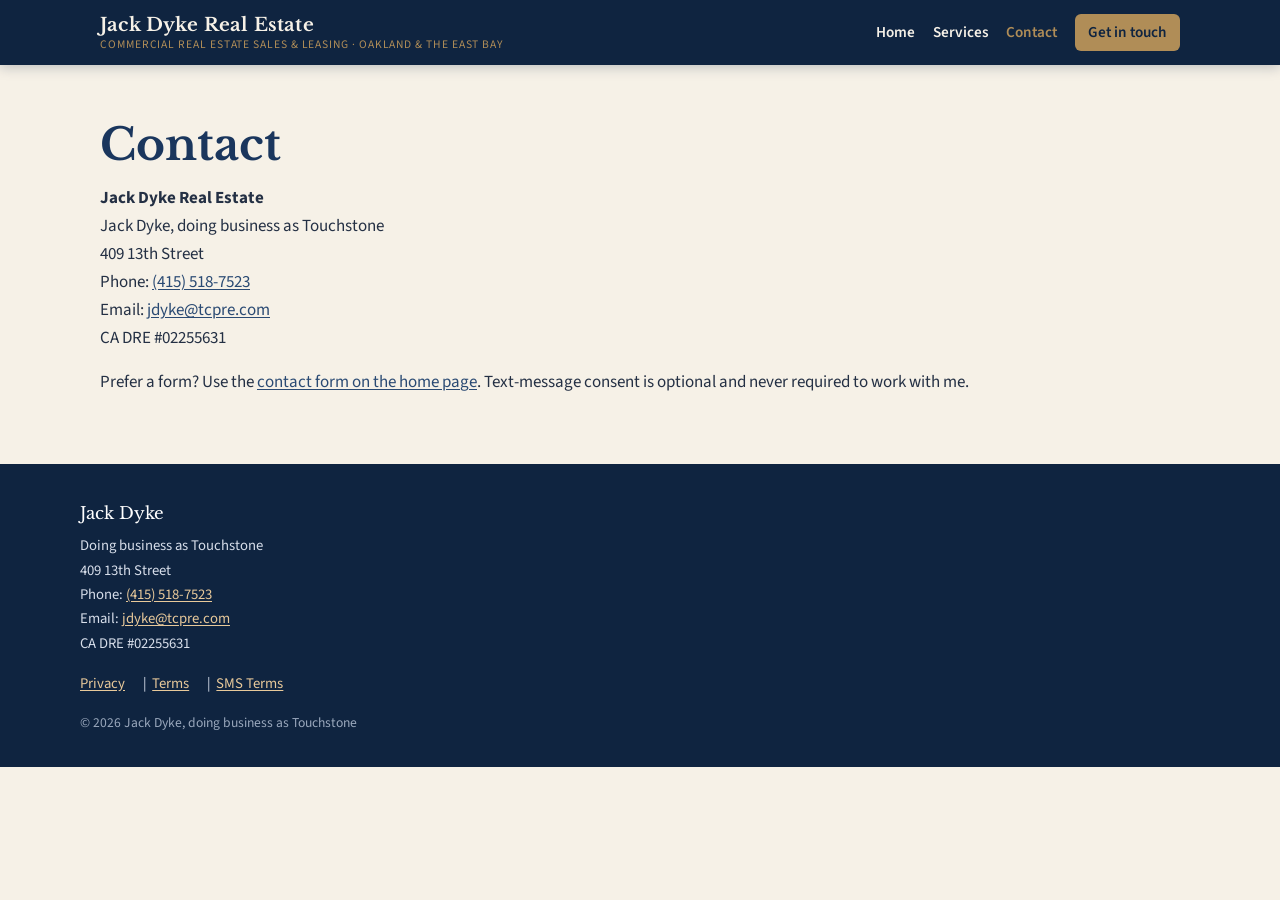
==== contact.html @ b30fa637 "Initial site" ====
<!DOCTYPE html>
<html lang="en">
<head>
  <meta charset="utf-8">
  <meta name="viewport" content="width=device-width, initial-scale=1">
  <title>Contact | Jack Dyke Real Estate</title>
  <meta name="description" content="Contact Jack Dyke Real Estate.">
  <link rel="preconnect" href="https://fonts.googleapis.com">
  <link rel="preconnect" href="https://fonts.gstatic.com" crossorigin>
  <link href="https://fonts.googleapis.com/css2?family=Libre+Baskerville:wght@400;700&family=Source+Sans+3:wght@400;600;700&display=swap" rel="stylesheet">
  <link rel="stylesheet" href="css/styles.css">
</head>
<body>
  <a class="skip-link" href="#main">Skip to content</a>
  <header class="site-header">
    <div class="header-inner">
      <a class="brand" href="index.html">
        <span class="brand-name">Jack Dyke Real Estate</span>
        <span class="brand-tag">Commercial real estate sales &amp; leasing · Oakland &amp; the East Bay</span>
      </a>
      <nav class="nav" aria-label="Primary">
        <a href="index.html">Home</a>
        <a href="index.html#services">Services</a>
        <a href="contact.html" aria-current="page">Contact</a>
        <a class="nav-cta" href="index.html#contact-form">Get in touch</a>
      </nav>
    </div>
  </header>
  <main id="main">
    <section class="section"><div class="wrap">
      <h1>Contact</h1>
      <p><strong>Jack Dyke Real Estate</strong><br>Jack Dyke, doing business as Touchstone<br>409 13th Street<br>
      Phone: <a href="tel:+14155187523">(415) 518-7523</a><br>Email: <a href="mailto:jdyke@tcpre.com">jdyke@tcpre.com</a><br>CA DRE #02255631</p>
      <p>Prefer a form? Use the <a href="index.html#contact-form">contact form on the home page</a>. Text-message consent is optional and never required to work with me.</p>
    </div></section>
  </main>
  <footer class="site-footer">
    <div class="footer-inner">
      <p class="footer-legal-name">Jack Dyke</p>
      <p>
        Doing business as Touchstone<br>
        409 13th Street<br>
        Phone: <a href="tel:+14155187523">(415) 518-7523</a><br>
        Email: <a href="mailto:jdyke@tcpre.com">jdyke@tcpre.com</a><br>
        CA DRE #02255631
      </p>
      <p class="footer-links">
        <a href="privacy.html">Privacy</a> |
        <a href="terms.html">Terms</a> |
        <a href="sms-terms.html">SMS Terms</a>
      </p>
      <p class="copyright">&copy; 2026 Jack Dyke, doing business as Touchstone</p>
    </div>
  </footer>
  <script src="js/form.js"></script>
</body>
</html>
---- css/styles.css ----
/* Everest Estates — shared styles
   Palette: navy + cream. Mobile-first residential real estate. */

:root {
  --navy: #1a365d;
  --navy-deep: #0f2440;
  --navy-mid: #2a4a73;
  --navy-soft: #3d5a80;
  --cream: #f6f1e7;
  --cream-dark: #ebe3d4;
  --paper: #fffdf8;
  --ink: #243044;
  --muted: #5c6778;
  --line: #d9d0c0;
  --gold: #b08d57;
  --gold-hover: #9a7846;
  --error: #9b2c2c;
  --ok: #276749;
  --shadow: 0 12px 40px rgba(15, 36, 64, 0.12);
  --radius: 12px;
  --max: 1120px;
}

*,
*::before,
*::after {
  box-sizing: border-box;
}

html {
  scroll-behavior: smooth;
}

body {
  margin: 0;
  font-family: "Source Sans 3", "Segoe UI", system-ui, sans-serif;
  font-size: 1.0625rem;
  line-height: 1.65;
  color: var(--ink);
  background: var(--cream);
}

img {
  max-width: 100%;
  height: auto;
  display: block;
}

a {
  color: var(--navy-mid);
  text-underline-offset: 2px;
}

a:hover {
  color: var(--navy);
}

h1, h2, h3, h4 {
  font-family: "Libre Baskerville", Georgia, serif;
  color: var(--navy);
  line-height: 1.25;
  font-weight: 700;
  margin: 0 0 0.75rem;
}

h1 { font-size: clamp(1.85rem, 5vw, 2.75rem); }
h2 { font-size: clamp(1.45rem, 3.4vw, 2rem); }
h3 { font-size: 1.2rem; }

p { margin: 0 0 1rem; }

.skip-link {
  position: absolute;
  left: -999px;
  top: 0;
  background: var(--navy);
  color: #fff;
  padding: 0.5rem 1rem;
  z-index: 100;
}

.skip-link:focus {
  left: 0.5rem;
  top: 0.5rem;
}

/* Header */
.site-header {
  background: var(--navy-deep);
  color: var(--cream);
  position: sticky;
  top: 0;
  z-index: 50;
  box-shadow: 0 2px 12px rgba(15, 36, 64, 0.25);
}

.header-inner {
  max-width: var(--max);
  margin: 0 auto;
  padding: 0.85rem 1.25rem;
  display: flex;
  align-items: center;
  justify-content: space-between;
  gap: 1rem;
}

.brand {
  text-decoration: none;
  color: var(--cream);
  display: flex;
  flex-direction: column;
  line-height: 1.15;
}

.brand:hover { color: var(--cream); }

.brand-name {
  font-family: "Libre Baskerville", Georgia, serif;
  font-size: 1.15rem;
  font-weight: 700;
  letter-spacing: 0.01em;
}

.brand-tag {
  font-size: 0.72rem;
  letter-spacing: 0.08em;
  text-transform: uppercase;
  color: var(--gold);
  margin-top: 0.15rem;
}

.nav {
  display: flex;
  flex-wrap: wrap;
  gap: 0.35rem 1.1rem;
  align-items: center;
}

.nav a {
  color: var(--cream);
  text-decoration: none;
  font-size: 0.95rem;
  font-weight: 600;
}

.nav a:hover,
.nav a[aria-current="page"] {
  color: var(--gold);
}

.nav .nav-cta {
  background: var(--gold);
  color: var(--navy-deep);
  padding: 0.4rem 0.85rem;
  border-radius: 6px;
  text-decoration: none;
}

.nav .nav-cta:hover {
  background: #c9a56e;
  color: var(--navy-deep);
}

/* Hero */
.hero {
  background:
    linear-gradient(105deg, rgba(15, 36, 64, 0.88) 0%, rgba(26, 54, 93, 0.72) 55%, rgba(26, 54, 93, 0.45) 100%),
    var(--hero-image) center / cover no-repeat;
  color: var(--cream);
  padding: 3rem 1.25rem 3.5rem;
}

.hero-inner {
  max-width: var(--max);
  margin: 0 auto;
  display: grid;
  gap: 2rem;
}

.hero h1 { color: #fff; }

.hero .lede {
  font-size: 1.15rem;
  color: #f0e8d8;
  max-width: 36rem;
}

.hero-points {
  list-style: none;
  padding: 0;
  margin: 1.25rem 0 0;
}

.hero-points li {
  padding: 0.2rem 0 0.2rem 1.35rem;
  position: relative;
}

.hero-points li::before {
  content: "";
  width: 0.55rem;
  height: 0.55rem;
  border-radius: 50%;
  background: var(--gold);
  position: absolute;
  left: 0;
  top: 0.65rem;
}

/* Layout */
.wrap {
  max-width: var(--max);
  margin: 0 auto;
  padding: 0 1.25rem;
}

.section {
  padding: 3.25rem 0;
}

.section-tight { padding: 2.25rem 0; }

.section-navy {
  background: var(--navy);
  color: var(--cream);
}

.section-navy h2,
.section-navy h3 { color: #fff; }

.section-paper { background: var(--paper); }

.grid-3,
.grid-2 {
  display: grid;
  gap: 1.25rem;
}

.card {
  background: var(--paper);
  border: 1px solid var(--line);
  border-radius: var(--radius);
  padding: 1.4rem 1.35rem;
  box-shadow: 0 4px 16px rgba(15, 36, 64, 0.04);
}

.card h3 { margin-bottom: 0.45rem; }

.card .step {
  display: inline-block;
  font-size: 0.75rem;
  letter-spacing: 0.08em;
  text-transform: uppercase;
  color: var(--gold);
  font-weight: 700;
  margin-bottom: 0.4rem;
}

.photo-band {
  display: grid;
  gap: 0;
}

.photo-band img {
  width: 100%;
  height: 220px;
  object-fit: cover;
}

/* Form */
.form-card {
  background: var(--paper);
  color: var(--ink);
  border-radius: var(--radius);
  padding: 1.5rem 1.35rem 1.65rem;
  box-shadow: var(--shadow);
}

.form-card h2 {
  font-size: 1.35rem;
  margin-bottom: 0.35rem;
}

.form-card .form-intro {
  color: var(--muted);
  font-size: 0.95rem;
  margin-bottom: 1.1rem;
}

label {
  display: block;
  font-weight: 650;
  font-size: 0.92rem;
  margin: 0 0 0.3rem;
  color: var(--navy);
}

.req { color: var(--gold-hover); }

.field { margin-bottom: 0.9rem; }

input[type="text"],
input[type="email"],
input[type="tel"],
textarea {
  width: 100%;
  padding: 0.7rem 0.8rem;
  border: 1px solid var(--line);
  border-radius: 8px;
  font: inherit;
  background: #fff;
  color: var(--ink);
}

input:focus,
textarea:focus {
  outline: 2px solid var(--navy-mid);
  outline-offset: 1px;
  border-color: var(--navy-mid);
}

textarea { min-height: 88px; resize: vertical; }

.consent {
  display: flex;
  gap: 0.7rem;
  align-items: flex-start;
  margin: 1.1rem 0 1.15rem;
}

.consent input[type="checkbox"] {
  margin-top: 0.3rem;
  width: 1.15rem;
  height: 1.15rem;
  flex-shrink: 0;
  accent-color: var(--navy);
}

.consent label {
  font-weight: 400;
  font-size: 0.82rem;
  line-height: 1.5;
  color: var(--ink);
  margin: 0;
}

.btn {
  display: inline-block;
  background: var(--navy);
  color: #fff;
  border: none;
  border-radius: 8px;
  padding: 0.85rem 1.25rem;
  font: inherit;
  font-weight: 700;
  cursor: pointer;
  width: 100%;
  text-align: center;
  text-decoration: none;
}

.btn:hover { background: var(--navy-deep); color: #fff; }

.form-note {
  font-size: 0.8rem;
  color: var(--muted);
  margin: 0.75rem 0 0;
}

.form-error {
  color: var(--error);
  font-size: 0.88rem;
  margin: 0 0 0.75rem;
  display: none;
}

.form-error.show { display: block; }

.thank-you {
  display: none;
  text-align: left;
}

.thank-you.show { display: block; }

.thank-you h2 { color: var(--ok); }

.offer-form.is-sent { display: none; }

/* Legal pages */
.legal {
  background: var(--paper);
  border: 1px solid var(--line);
  border-radius: var(--radius);
  padding: 2rem 1.4rem;
  margin: 2rem auto 3rem;
  max-width: 800px;
}

.legal h1 { margin-bottom: 0.35rem; }

.legal .updated {
  color: var(--muted);
  font-size: 0.9rem;
  margin-bottom: 1.5rem;
}

.legal h2 {
  font-size: 1.15rem;
  margin-top: 1.6rem;
}

.legal ul { padding-left: 1.2rem; }

.legal li { margin-bottom: 0.4rem; }

/* Contact extras */
.contact-grid {
  display: grid;
  gap: 1.5rem;
}

.contact-card address {
  font-style: normal;
}

/* Footer */
.site-footer {
  background: var(--navy-deep);
  color: #d7deea;
  padding: 2.25rem 1.25rem 2rem;
  font-size: 0.92rem;
}

.footer-inner {
  max-width: var(--max);
  margin: 0 auto;
}

.footer-legal-name {
  font-family: "Libre Baskerville", Georgia, serif;
  color: #fff;
  font-size: 1.05rem;
  margin-bottom: 0.4rem;
}

.site-footer a { color: #e8c99a; }

.footer-links {
  margin: 1rem 0;
  display: flex;
  flex-wrap: wrap;
  gap: 0.4rem 0.35rem;
}

.footer-links a { margin-right: 0.75rem; }

.copyright {
  margin: 0;
  color: #9aa8bc;
  font-size: 0.85rem;
}

/* Desktop */
@media (min-width: 800px) {
  .hero-inner {
    grid-template-columns: 1.15fr 0.95fr;
    align-items: center;
  }

  .grid-3 { grid-template-columns: repeat(3, 1fr); }
  .grid-2 { grid-template-columns: 1fr 1fr; }

  .photo-band {
    grid-template-columns: repeat(3, 1fr);
  }

  .photo-band img { height: 260px; }

  .contact-grid {
    grid-template-columns: 0.85fr 1.15fr;
    align-items: start;
  }

  .form-card { padding: 1.75rem 1.6rem; }

  .legal { padding: 2.4rem 2.4rem; }
}
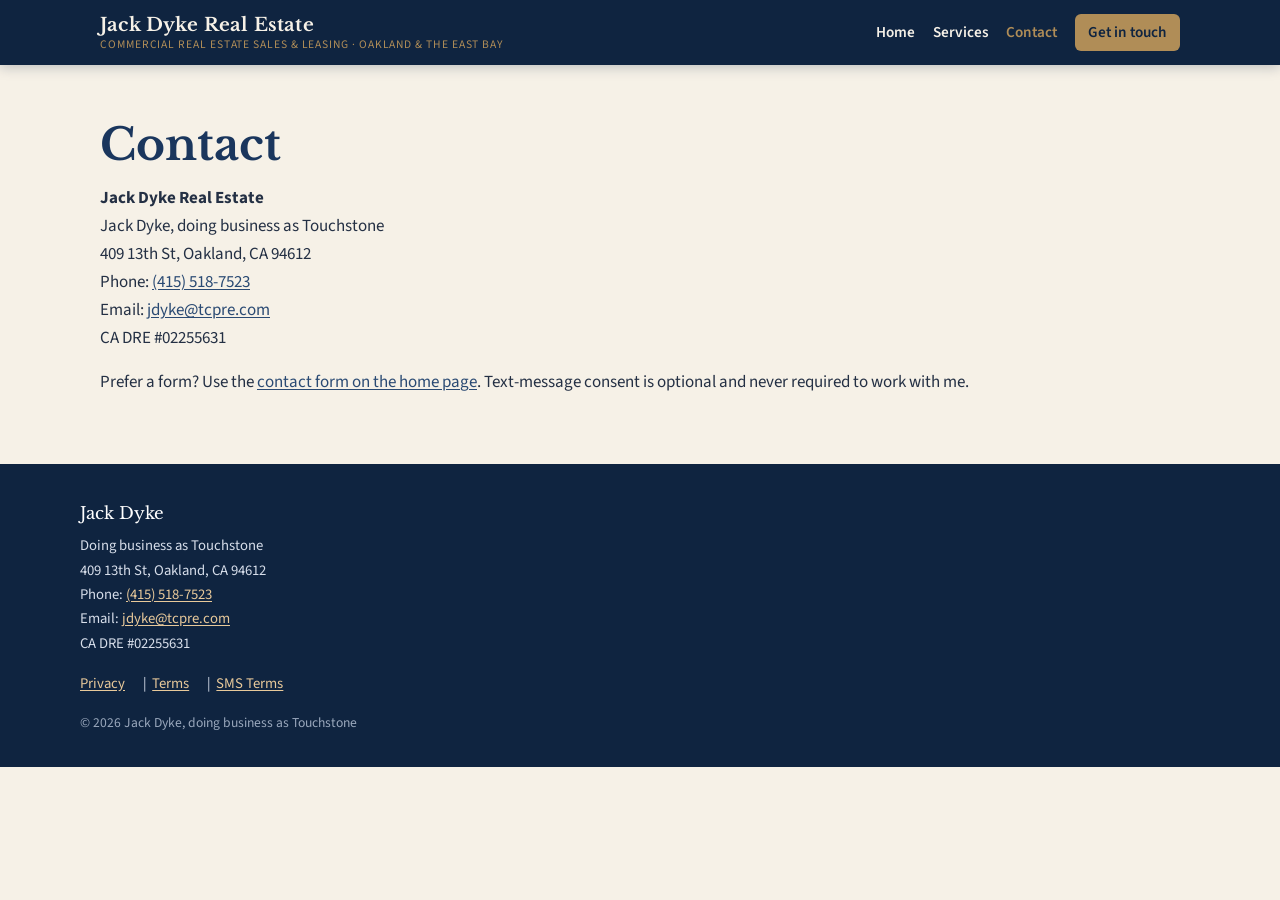
==== commit d0d2e8b6: "Add address, noindex, CNAME" ====
--- a/contact.html
+++ b/contact.html
@@ -4,6 +4,7 @@
   <meta charset="utf-8">
   <meta name="viewport" content="width=device-width, initial-scale=1">
   <title>Contact | Jack Dyke Real Estate</title>
+  <meta name="robots" content="noindex, nofollow">
   <meta name="description" content="Contact Jack Dyke Real Estate.">
   <link rel="preconnect" href="https://fonts.googleapis.com">
   <link rel="preconnect" href="https://fonts.gstatic.com" crossorigin>
@@ -29,7 +30,7 @@
   <main id="main">
     <section class="section"><div class="wrap">
       <h1>Contact</h1>
-      <p><strong>Jack Dyke Real Estate</strong><br>Jack Dyke, doing business as Touchstone<br>409 13th Street<br>
+      <p><strong>Jack Dyke Real Estate</strong><br>Jack Dyke, doing business as Touchstone<br>409 13th St, Oakland, CA 94612<br>
       Phone: <a href="tel:+14155187523">(415) 518-7523</a><br>Email: <a href="mailto:jdyke@tcpre.com">jdyke@tcpre.com</a><br>CA DRE #02255631</p>
       <p>Prefer a form? Use the <a href="index.html#contact-form">contact form on the home page</a>. Text-message consent is optional and never required to work with me.</p>
     </div></section>
@@ -39,7 +40,7 @@
       <p class="footer-legal-name">Jack Dyke</p>
       <p>
         Doing business as Touchstone<br>
-        409 13th Street<br>
+        409 13th St, Oakland, CA 94612<br>
         Phone: <a href="tel:+14155187523">(415) 518-7523</a><br>
         Email: <a href="mailto:jdyke@tcpre.com">jdyke@tcpre.com</a><br>
         CA DRE #02255631
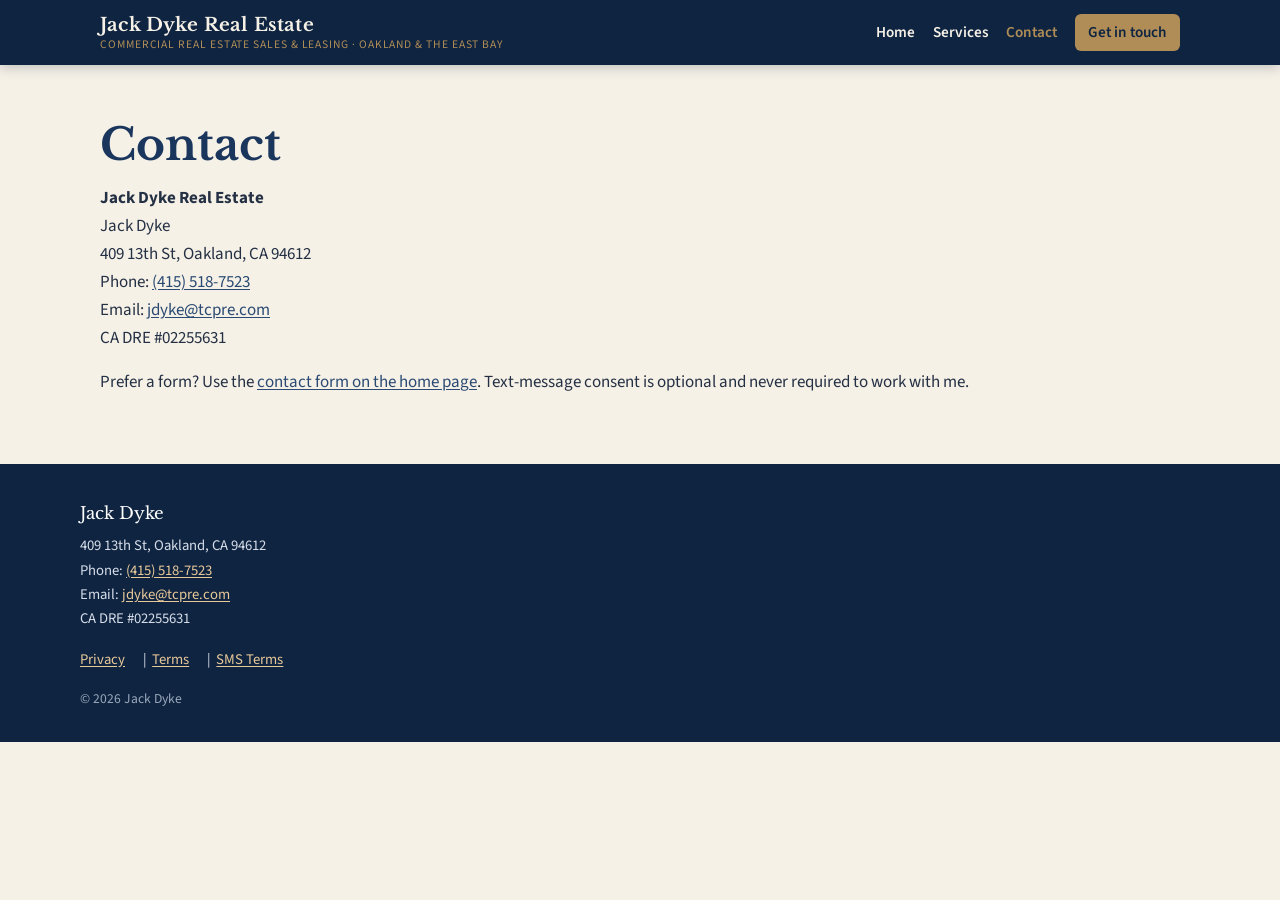
==== commit 645ccb59: "Brand as Jack Dyke" ====
--- a/contact.html
+++ b/contact.html
@@ -30,7 +30,7 @@
   <main id="main">
     <section class="section"><div class="wrap">
       <h1>Contact</h1>
-      <p><strong>Jack Dyke Real Estate</strong><br>Jack Dyke, doing business as Touchstone<br>409 13th St, Oakland, CA 94612<br>
+      <p><strong>Jack Dyke Real Estate</strong><br>Jack Dyke<br>409 13th St, Oakland, CA 94612<br>
       Phone: <a href="tel:+14155187523">(415) 518-7523</a><br>Email: <a href="mailto:jdyke@tcpre.com">jdyke@tcpre.com</a><br>CA DRE #02255631</p>
       <p>Prefer a form? Use the <a href="index.html#contact-form">contact form on the home page</a>. Text-message consent is optional and never required to work with me.</p>
     </div></section>
@@ -39,7 +39,6 @@
     <div class="footer-inner">
       <p class="footer-legal-name">Jack Dyke</p>
       <p>
-        Doing business as Touchstone<br>
         409 13th St, Oakland, CA 94612<br>
         Phone: <a href="tel:+14155187523">(415) 518-7523</a><br>
         Email: <a href="mailto:jdyke@tcpre.com">jdyke@tcpre.com</a><br>
@@ -50,7 +49,7 @@
         <a href="terms.html">Terms</a> |
         <a href="sms-terms.html">SMS Terms</a>
       </p>
-      <p class="copyright">&copy; 2026 Jack Dyke, doing business as Touchstone</p>
+      <p class="copyright">&copy; 2026 Jack Dyke</p>
     </div>
   </footer>
   <script src="js/form.js"></script>
